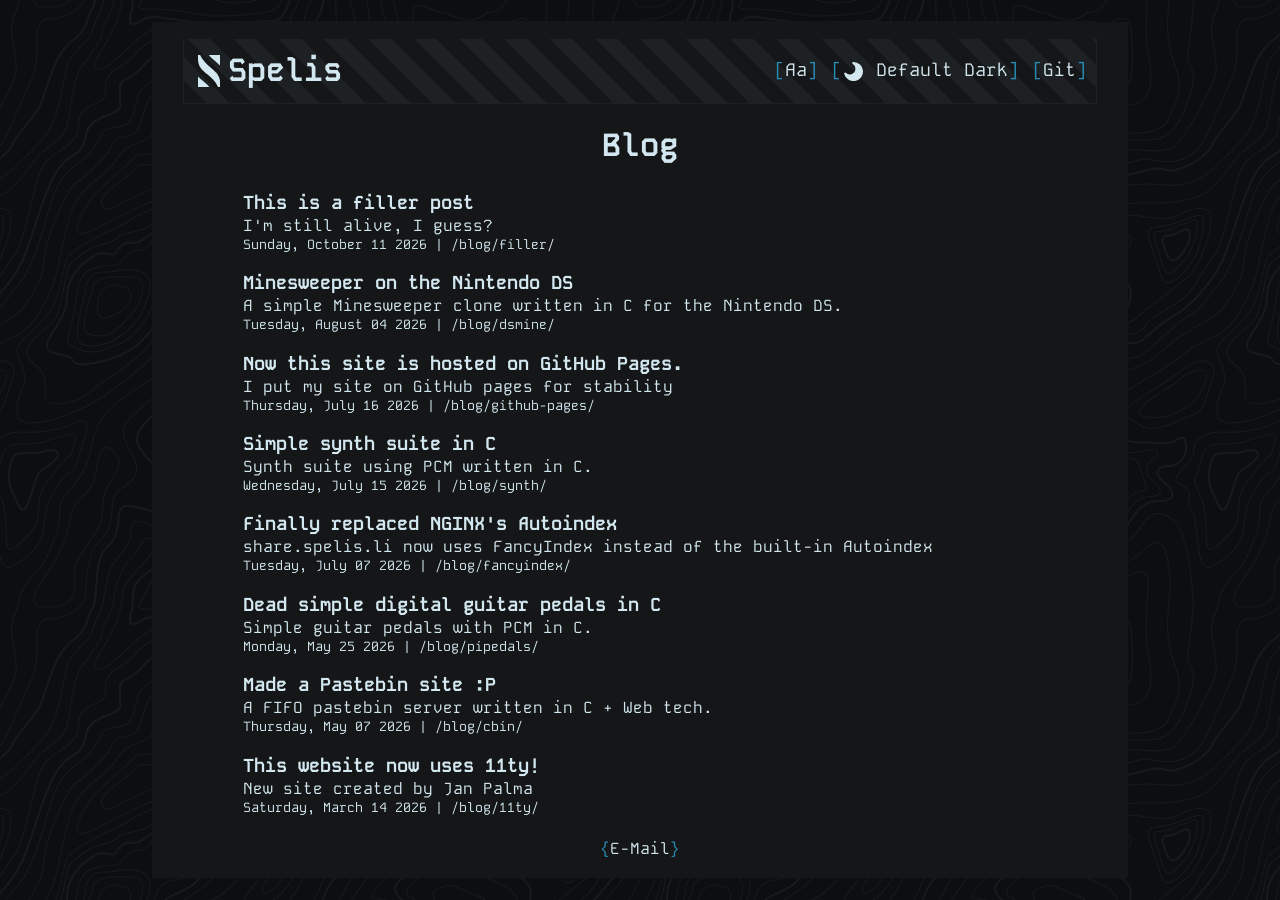
==== blog/index.html @ d42ef179 "Deploy from Forgejo" ====
<!DOCTYPE html>
<html lang="en">

<head>
	<meta charset="UTF-8">
	<meta name="viewport" content="width=device-width, initial-scale=1.0">
	<script>
		(() => {
			const theme = localStorage.getItem("theme");
			if (theme) {
				document.documentElement.dataset.theme = theme;
				document.documentElement.style.colorScheme = theme;
			}
		})();
	</script>
	<link rel="stylesheet" href="/assets/css/highlight.css">
	<link rel="stylesheet" href="/assets/fonts/fonts.css">
	<link rel="stylesheet" href="/assets/css/main.css">
	<link rel="stylesheet" href="/assets/css/theme.css">
	
	<link rel="canonical" href="https://www.spelis.li/blog/">

	
	
	<title>Blog - Spelis</title>
	
	


    


<meta name="description" content="">


	<meta name="twitter:title" content="Blog">

<meta name="twitter:description" content="">
<meta name="twitter:card" content="summary_large_image">
<meta name="twitter:image" content="/og-images/68a120ac.png">
<meta name="twitter:image:width" content="1200">
<meta name="twitter:image:height" content="630">
<meta property="og:image" content="/og-images/68a120ac.png">
<meta property="og:image:width" content="1200">
<meta property="og:image:height" content="630">
<meta property="og:image:type" content="image/png">


	<link rel="shortcut icon" href=" /favicon.ico" type="image/png">
</head>

<body>
	<div class="solidbg">
		<header>
			<a href=" /" class="logo">
				<svg viewBox="0 0 8.210102 11.854794" version="1.1" xmlns="http://www.w3.org/2000/svg" xmlns:svg="http://www.w3.org/2000/svg">

   <path style="fill:currentColor" d="M 0,9.38e-5 V 1.437139 a 1.4440142,1.4440142 0 0 1 0,0.00703 c 0,2.8881221 1.520798,4.0808931 3.549877,5.8077291 1.369481,1.165505 2.970532,2.574299 3.866716,4.6028159 h 0.79351 v -1.433092 c 0,-0.0039 0,-0.0077 0,-0.01156 C 8.206003,7.5302861 6.686602,6.3385131 4.660225,4.6139601 3.288244,3.4463431 1.683991,2.0344703 0.7888061,0 Z m 4.035486,0 C 4.666444,0.8513706 5.538221,1.56894 6.531863,2.4145916 7.074333,2.8762621 7.653148,3.3761221 8.210103,3.9375611 V 9.38e-5 Z M 0,7.9284681 V 11.854794 H 4.166287 C 3.535971,11.008361 2.66749,10.293417 1.678162,9.4514371 1.135676,8.9897671 0.5569082,8.4899071 0,7.9284681 Z"></path>
</svg>
				<h1>Spelis</h1>
			</a>
			<button id="menu-open" aria-label="Navmenu open" class="mobile-menu">[OPEN]</button>
			<nav id="menu">
    <button aria-label="Navmenu close" id="menu-close" class="mobile-menu">[CLOSE]</button>
    <ul>
				<li><a id="font-toggle" no-transition="" class="morph" href="#" onclick="return false;">Aa</a></li>
				<li><a id="theme-toggle" no-transition="" href="#" onclick="return false;"><div id="theme-icon"></div><span></span></a></li><li>
                <a no-transition="" href="https://git.spelis.li/Spelis">Git</a>
            </li></ul>
</nav>

		</header>
		<main>
			
  <h1>Blog</h1>
  <div>
    <div class="blog-grid">
<a href="/blog/filler/">
<div class="blog-card">
<h3>This is a filler post</h3>
<p>I'm still alive, I guess?</p>
<p><small class="blog-meta">Sunday, October 11 2026 | /blog/filler/</small></p>
</div>
</a>
<a href="/blog/dsmine/">
<div class="blog-card">
<h3>Minesweeper on the Nintendo DS</h3>
<p>A simple Minesweeper clone written in C for the Nintendo DS.</p>
<p><small class="blog-meta">Tuesday, August 04 2026 | /blog/dsmine/</small></p>
</div>
</a>
<a href="/blog/github-pages/">
<div class="blog-card">
<h3>Now this site is hosted on GitHub Pages.</h3>
<p>I put my site on GitHub pages for stability</p>
<p><small class="blog-meta">Thursday, July 16 2026 | /blog/github-pages/</small></p>
</div>
</a>
<a href="/blog/synth/">
<div class="blog-card">
<h3>Simple synth suite in C</h3>
<p>Synth suite using PCM written in C.</p>
<p><small class="blog-meta">Wednesday, July 15 2026 | /blog/synth/</small></p>
</div>
</a>
<a href="/blog/fancyindex/">
<div class="blog-card">
<h3>Finally replaced NGINX's Autoindex</h3>
<p>share.spelis.li now uses FancyIndex instead of the built-in Autoindex</p>
<p><small class="blog-meta">Tuesday, July 07 2026 | /blog/fancyindex/</small></p>
</div>
</a>
<a href="/blog/pipedals/">
<div class="blog-card">
<h3>Dead simple digital guitar pedals in C</h3>
<p>Simple guitar pedals with PCM in C.</p>
<p><small class="blog-meta">Monday, May 25 2026 | /blog/pipedals/</small></p>
</div>
</a>
<a href="/blog/cbin/">
<div class="blog-card">
<h3>Made a Pastebin site :P</h3>
<p>A FIFO pastebin server written in C + Web tech.</p>
<p><small class="blog-meta">Thursday, May 07 2026 | /blog/cbin/</small></p>
</div>
</a>
<a href="/blog/11ty/">
<div class="blog-card">
<h3>This website now uses 11ty!</h3>
<p>New site created by Jan Palma</p>
<p><small class="blog-meta">Saturday, March 14 2026 | /blog/11ty/</small></p>
</div>
</a>
</div>

  </div>

		</main>

		<footer>
			<div class="social"><a no-transition="" href="mailto:spelis@spelis.li" target="_blank" class="morph" data-alt="spelis@spelis.li">E-Mail</a></div>
		</footer>

		<script src="/assets/js/main.js"></script>
		
		<script src="/assets/js/theme_switch.js"></script>
		<script src="/assets/js/font.js"></script>
		<script defer="" src="/assets/js/lib/quicklink.umd.js"></script>

		<script>
			window.addEventListener('load', () => {
				quicklink.listen();
			});
		</script>

		<script src=" /assets/js/morph.js"></script>
	</div>
</body>

</html>
---- assets/css/highlight.css ----
div.codeblock {
	background: var(--code);
	color: var(--code-text);
	font-size: 1em;
	direction: ltr;
	text-align: left;
	padding: 1em;
	margin: 0.5em 0;
}

div.codeblock-header {
	color: var(--syntax-comment);
}

code[class*="language-"],
pre[class*="language-"] {
	font-size: 1em;
	direction: ltr;
	text-align: left;
	white-space: pre;
	word-spacing: normal;
	word-break: normal;
	line-height: 1.5;
	-moz-tab-size: 2;
	-o-tab-size: 2;
	tab-size: 2;
	/* The following properties are also standard */
	-webkit-hyphens: none;
	-moz-hyphens: none;
	-ms-hyphens: none;
	hyphens: none;
	margin-block-end: 0;
}

/* Properties specific to inline code */
:not(pre)>code[class*="language-"] {
	padding: 0.2em 0.3em;
	border-radius: 0.5rem;
	white-space: normal;
	/* this is standard */
}

.token.comment,
.token.prolog,
.token.cdata {
	color: var(--syntax-comment);
}

.token.punctuation,
.token.operator {
	color: var(--syntax-operator);
}

.token.builtin,
.token.constant,
.token.boolean {
	color: var(--syntax-number);
}

.token.number {
	color: var(--syntax-number);
}

.token.keyword,
.token.property,
.token.atrule,
.token.important {
	color: var(--syntax-keyword);
}

.token.tag,
.token.class-name,
.token.symbol,
.token.inserted,
.token.doctype {
	color: var(--syntax-type);
}

.token.function,
.token.attr-name,
.token.selector,
.token.deleted {
	color: var(--syntax-function);
}

.token.string,
.token.char,
.token.attr-value {
	color: var(--syntax-string);
}

.token.regex {
	color: var(--syntax-regex);
}

.token.variable,
.token.entity,
.token.url {
	color: var(--syntax-variable);
}
---- assets/fonts/fonts.css ----
@font-face {
	font-family: "Kode Mono";
	font-weight: normal;
	font-style: normal;
	src:
		local("Kode Mono"),
		url("./KodeMono.woff2") format("woff2");
}

@font-face {
	font-family: "Kode Mono";
	font-weight: bold;
	font-style: normal;
	src:
		local("Kode Mono"),
		url("./KodeMonoBold.woff2") format("woff2");
}

@font-face {
	font-family: "OpenDyslexic";
	font-weight: normal;
	font-style: normal;
	src:
		local("Dyslexic"),
		url("./Dyslexic.woff2") format("woff2");
}

@font-face {
	font-family: "ComicSans";
	font-weight: normal;
	font-style: normal;
	src:
		local("Comic Sans MS"),
		url("./ComicSans.woff2") format("woff2");
}

@font-face {
	font-family: "Agave";
	font-weight: normal;
	font-style: normal;
	src:
		local("Agave"),
		url("./Agave.woff2") format("woff2");
}
---- assets/css/main.css ----
@import url("./theme.css");

body {
	color: var(--text);
	margin: 0;
	background-color: var(--base-dark);
	position: relative;

	display: flex;
	justify-content: center;
	align-items: center;

	min-height: 100vh;
}

::selection {
	background: var(--hl-bg);
	color: var(--hl-fg);
}

html[data-font="dyslexic"] {
	font-size: 14px;
}

main h1 {
	text-align: center;
}

body::before {
	content: "";
	position: absolute;
	inset: 0;
	min-height: 100%;
	background-color: var(--topography);

	/* mask-image: url("/assets/images/topography.svg"); */
	mask-image: var(--topography-image);
	mask-repeat: repeat;
	mask-size: auto;

	opacity: 0.35;
	pointer-events: none;
	z-index: -1;
}

div.solidbg {
	background-color: var(--base);
	max-width: calc(90ch + 2.8rem);
	width: calc(100% - 2rem);
	margin-inline: auto;
	padding: 1rem;
	/* min-height: calc(100vh - 2rem); */
}

a {
	color: var(--text);
	--brackets-color: var(--accent);
	padding: 0.2rem;
	border-radius: 0rem;
	text-decoration: none;
	position: relative;
	isolation: isolate;
	white-space: nowrap;
}

a::after,
a::before {
	content: "[";
	color: var(--brackets-color);
}

a::after {
	content: "]";
}

a[target="_blank"]::before {
	content: "{";
}

a[target="_blank"]::after {
	content: "}";
}

#theme-icon {
	display: inline-block;
	width: 1lh;
	height: 1lh;
	background: currentColor;
	vertical-align: middle;

	mask: var(--theme-icon) no-repeat center;
	mask-size: contain;

	-webkit-mask: var(--theme-icon) no-repeat center;
	-webkit-mask-size: contain;
}

#theme-toggle>span {
	padding-left: 1ch;
}

.blog-grid {
	display: grid;
	/* grid-template-columns: repeat(2, minmax(0, 1fr)); */
	gap: 12px;
	overflow: hidden;
}

.thought {
	position: relative;
	padding-left: 1rem;
	border-left: 2px solid var(--base-3);
	margin-bottom: 1rem;
}

.thought time {
	display: block;
	color: var(--accent);
	font-family: monospace;
	font-size: 0.8rem;
}

.thought p {
	margin: 0;
	overflow-wrap: anywhere;
}

.thought:last-child {
	margin-bottom: 0;
}

a:has(div.blog-card)::before,
a:has(div.blog-card)::after {
	content: "" !important;
}

.blog-card {
	display: block;
	overflow: hidden;
	text-decoration: none;
	color: inherit;
}

.blog-card>p>picture>img {
	display: block;
	width: 100%;
	height: auto;
	aspect-ratio: 2 / 1;
	object-fit: cover;
}

.blog-card * {
	margin: 0 0;
}

.blog-meta {
	display: flex;
	justify-content: space-between;
	gap: 10px;
}

@media (max-width: 700px) {
	.blog-grid {
		grid-template-columns: 1fr;
	}
}

a.active,
a:focus,
a:hover {
	background: var(--text);
	color: var(--base);
	--brackets-color: var(--base-3);
}

header {
	position: sticky;
	top: 1rem;

	background: repeating-linear-gradient(45deg,
			var(--base) 0rem,
			var(--base) 1rem,
			var(--base-2) 1rem,
			var(--base-2) 2rem);

	border: 1px solid var(--base-2);
	padding-inline: 0.4rem;
	max-width: 90ch;
	height: 4rem;
	margin-inline: auto;

	display: flex;
	justify-content: space-between;
	align-items: center;

	z-index: 1;
}

header::before {
	content: "";
	position: absolute;

	left: 0;
	right: 0;
	/* Good enough: */
	top: -1.1rem;
	height: 1.1rem;

	background: var(--base);

	z-index: -1;
}

header h1 {
	padding: 0;
	margin: 0;
}

header .logo {
	display: flex;
	align-items: center;
	gap: 0.5rem;
	padding-inline: 0.5rem;
}

header .logo::before,
header .logo::after {
	content: none;
}

header .logo svg {
	height: 2rem;
	width: auto;
}

nav ul {
	padding: 0;
	margin: 0;
	display: flex;
	justify-content: right;
	list-style: none;
	font-size: large;
	gap: 0.4rem;
}

main {
	max-width: 80ch;
	margin-inline: auto;
}

code:not([class*="language-"]) {
	background-color: var(--code);
	color: var(--code-text);
	padding: 0.2rem;
	border-radius: 0;
}

div.codeblock {
	position: relative;
	padding: 1.5rem 1rem;
	overflow-x: hidden;
	border-radius: 0;
}

div.codeblock>pre[class*="language-"] {
	overflow-x: scroll;
}

footer {
	max-width: 80ch;
	margin-inline: auto;
	/* margin-top: 4rem; */
}

footer .social {
	margin-top: 1rem;
	max-width: fit-content;
	display: flex;
	gap: 0.2rem;
	margin-inline: auto;
	flex-wrap: wrap;
	justify-content: center;
}

.my-age {
	cursor: help;
}

@media screen and (max-width: 80ch) {
	header h1 {
		font-size: medium;
	}
}

.mobile-menu {
	display: none;
}

small.blog-meta span {
	float: right;
}


@media screen and (max-width: 720px) {
	nav {
		position: fixed;
		top: 0;
		left: 0;
		width: 100%;
		height: 100%;
		box-sizing: border-box;
		background-color: var(--base);
		z-index: 10000;
		padding: 1.5rem 0.5rem;
		transform: scale(0%);
		filter: saturate(0) brightness(0);
		pointer-events: none;
		transition: transform steps(8) 200ms 300ms, filter steps(4) 200ms 0ms;
		overflow-y: auto;
	}

	.mobile-menu {
		display: block;
		background: none;
		color: var(--text);
		border: none;
		font-weight: bold;
		padding: 0.8rem;
	}

	nav.open {
		transform: scale(100%);
		pointer-events: all;
		filter: saturate(1) brightness(1);
		transition: transform steps(8) 200ms, filter steps(4) 200ms 300ms;
	}

	nav ul {
		flex-direction: column;
	}

	nav .mobile-menu {
		width: 100%;
		text-align: right;
		margin-bottom: 1rem;
	}

	nav ul a {
		display: block;
		padding: 0.5rem;
	}

	small.blog-meta span {
		float: unset;
	}

	small.blog-meta span::before {
		content: " | ";
	}

	div.solidbg {
		min-height: calc(100vh - 2rem);
	}
}

.split {
	display: flex;
}

blockquote {
	border-left: 2px solid var(--base-3);
	padding-left: 10px;
	color: var(--code-text);
	margin-inline: 0;
}

.discord-status {
	display: flex;
	flex-wrap: wrap;
	align-items: center;
	gap: 10px 16px;
	font-size: 0.9rem;
}

.discord-status__presence {
	display: flex;
	align-items: center;
	gap: 6px;
}

.discord-status__dot {
	width: 8px;
	height: 8px;
	border-radius: 50%;
	background: currentColor;
	flex-shrink: 0;
}

.discord-status__label {
	color: var(--syntax-operator);
}

.discord-status__section {
	display: flex;
	align-items: center;
	gap: 9px;
	min-width: 0;
}

.discord-status__artwork {
	width: 40px;
	height: 40px;
	border-radius: 5px;
	object-fit: cover;
	flex-shrink: 0;
}

.discord-status__info {
	display: flex;
	flex-direction: column;
	gap: 2px;
	min-width: 0;
}

.discord-status__title {
	font-weight: 600;
	overflow-wrap: anywhere;
}

.discord-status__subtitle,
.discord-status__muted {
	color: var(--syntax-comment);
	font-size: 0.85em;
	overflow-wrap: anywhere;
}
---- assets/css/theme.css ----
@import url("./font.css");

:root,
:root[data-theme="default"] {
	--base-dark: #0d0e0f;
	--base: #151617;
	--base-2: #1d2123;
	--base-3: #2a3039;
	--topography: var(--base-3);

	--hl-fg: var(--base);
	--hl-bg: var(--accent);

	--text: #d2e7ef;
	--accent: #278db6;

	--code: #1d2123;
	--code-text: #abd1de;

	--syntax-comment: #414a58;
	--syntax-keyword: var(--accent);
	--syntax-string: #8fc7b6;
	--syntax-number: #7fa9e8;
	--syntax-function: #62b7dd;
	--syntax-type: #59c9a5;
	--syntax-operator: #71839a;
	--syntax-variable: #d2e7ef;
	--syntax-regex: #8fc7b6;

	--theme-icon: url("/assets/images/themes/dark.svg");
	--topography-image: url("/assets/images/background/topography.svg");
}

:root[data-theme="high_contrast"] {
	--base-dark: #000000;
	--base: #07090b;
	--base-2: #12161b;
	--base-3: #242c35;
	--topography: var(--base-3);

	--hl-fg: var(--base);
	--hl-bg: var(--accent);

	--text: #ffffff;
	--code: #0a0d10;
	--code-text: #c7f1ff;
	--accent: #00bfff;

	--syntax-comment: #71808f;
	--syntax-keyword: var(--accent);
	--syntax-string: #8ff0d0;
	--syntax-number: #d9a8ff;
	--syntax-function: #6fd7ff;
	--syntax-type: #9cffb0;
	--syntax-operator: #a8b8cc;
	--syntax-variable: #ffffff;
	--syntax-regex: #ffe08a;

	--theme-icon: url("/assets/images/themes/contrast.svg");
}

:root[data-theme="high_contrast_light"] {
	--base-dark: #ffffff;
	--base: #f4f6f8;
	--base-2: #e4e8ed;
	--base-3: #cad2db;
	--topography: var(--base-3);

	--hl-fg: var(--base);
	--hl-bg: var(--accent);

	--text: #000000;
	--code: #eff2f5;
	--code-text: #002a38;
	--accent: #00bfff;

	--syntax-comment: #707f8e;
	--syntax-keyword: var(--accent);
	--syntax-string: #0f7050;
	--syntax-number: #310057;
	--syntax-function: #006890;
	--syntax-type: #006314;
	--syntax-operator: #334357;
	--syntax-variable: #000000;
	--syntax-regex: #755600;

	--theme-icon: url("/assets/images/themes/contrast.svg");
}

:root[data-theme="haxxor"] {
	--base-dark: #000000;
	--base: #001000;
	--base-2: #002000;
	--base-3: #008000;
	--topography: var(--base-3);

	--hl-fg: var(--base);
	--hl-bg: var(--accent);

	--text: #80ff80;
	--code: #002000;
	--code-text: #00ff00;
	--accent: #00ff80;

	--syntax-comment: #587a68;
	--syntax-keyword: var(--accent);
	--syntax-string: #8ff0b8;
	--syntax-number: #b8e88f;
	--syntax-function: #6fe0a0;
	--syntax-type: #9cffb0;
	--syntax-operator: #a8c9b5;
	--syntax-variable: #eaffee;
	--syntax-regex: #d8f28a;

	--theme-icon: url("/assets/images/themes/haxxor.svg");
}

:root[data-theme="light"] {
	--base-dark: #cfdde5;
	--base: #f8fbfc;
	--base-2: #edf4f7;
	--base-3: #d6e3e9;
	--topography: var(--base);

	--hl-fg: var(--base);
	--hl-bg: var(--accent);

	--text: #18262e;
	--code: #dde9ef;
	--code-text: #24566d;
	--accent: #278db6;

	--syntax-comment: #73838c;
	--syntax-keyword: var(--accent);
	--syntax-string: #176b5c;
	--syntax-number: #7b4fa3;
	--syntax-function: #0073a8;
	--syntax-type: #008060;
	--syntax-operator: #536574;
	--syntax-variable: #18262e;
	--syntax-regex: #8a5b00;

	--theme-icon: url("/assets/images/themes/light.svg");
}

:root[data-theme="paper"] {
	--base-dark: #bba;
	--base: #ffe;
	--base-2: #eed;
	--base-3: #ddc;
	--topography: #ffe;

	--hl-fg: black;
	--hl-bg: #ccb;

	--text: black;
	--code: #ddc;
	--code-text: black;
	--accent: currentColor;

	--syntax-comment: black;
	--syntax-keyword: black;
	--syntax-string: black;
	--syntax-number: black;
	--syntax-function: black;
	--syntax-type: black;
	--syntax-operator: black;
	--syntax-variable: black;
	--syntax-regex: black;


	--theme-icon: url("/assets/images/themes/paper.svg");
}

:root[data-theme="paper"] img {
	filter: grayscale(100%) contrast(0.98) sepia(50%);
}

:root[data-theme="christmas"] {
	--base-dark: #dfe8e2;
	--base: #f5f8f4;
	--base-2: #eaf1eb;
	--base-3: #d3e2d6;
	--topography: var(--syntax-comment);

	--hl-fg: var(--base);
	--hl-bg: var(--accent);

	--text: #18251d;
	--code: #e5efe7;
	--code-text: #24633d;
	--accent: #c33b3b;

	--syntax-comment: #7b8c82;
	--syntax-keyword: var(--accent);
	--syntax-string: #2f7d4a;
	--syntax-number: #8b5fbf;
	--syntax-function: #1f6f9f;
	--syntax-type: #4f9b6b;
	--syntax-operator: #64756c;
	--syntax-variable: #18251d;
	--syntax-regex: #b07a1a;

	--theme-icon: url("/assets/images/themes/christmas.svg");
	--topography-image: url("/assets/images/background/christmas.svg");
}

:root[data-theme="aqua"] {
	--base-dark: #163846;
	--base: #1d4959;
	--base-2: #255b6e;
	--base-3: #34778c;
	--topography: var(--base-3);

	--hl-fg: var(--base);
	--hl-bg: var(--accent);

	--text: #f5feff;
	--code: #205161;
	--code-text: #c6fbff;
	--accent: #49dfff;

	--syntax-comment: #79a4ad;
	--syntax-keyword: var(--accent);
	--syntax-string: #9ee7c8;
	--syntax-number: #c69cff;
	--syntax-function: #7ad7ff;
	--syntax-type: #5de0c0;
	--syntax-operator: #8bb7c2;
	--syntax-variable: #f5feff;
	--syntax-regex: #ffe08a;

	--theme-icon: url("/assets/images/themes/aqua.svg");
}

:root[data-theme="halloween"] {
	--base-dark: #0b080d;
	--base: #151018;
	--base-2: #211625;
	--base-3: #34203d;
	--topography: var(--base-3);

	--hl-fg: var(--base);
	--hl-bg: var(--accent);

	--text: #f1e8d8;
	--code: #1b121f;
	--code-text: #e3a34d;
	--accent: #d96b18;

	--syntax-comment: #786b7d;
	--syntax-keyword: var(--accent);
	--syntax-string: #e6b86a;
	--syntax-number: #c08ae8;
	--syntax-function: #f08a4b;
	--syntax-type: #8fd18b;
	--syntax-operator: #9a839f;
	--syntax-variable: #f1e8d8;
	--syntax-regex: #ffcf70;

	--theme-icon: url("/assets/images/themes/halloween.svg");
	--topography-image: url("/assets/images/background/halloween.svg");
}
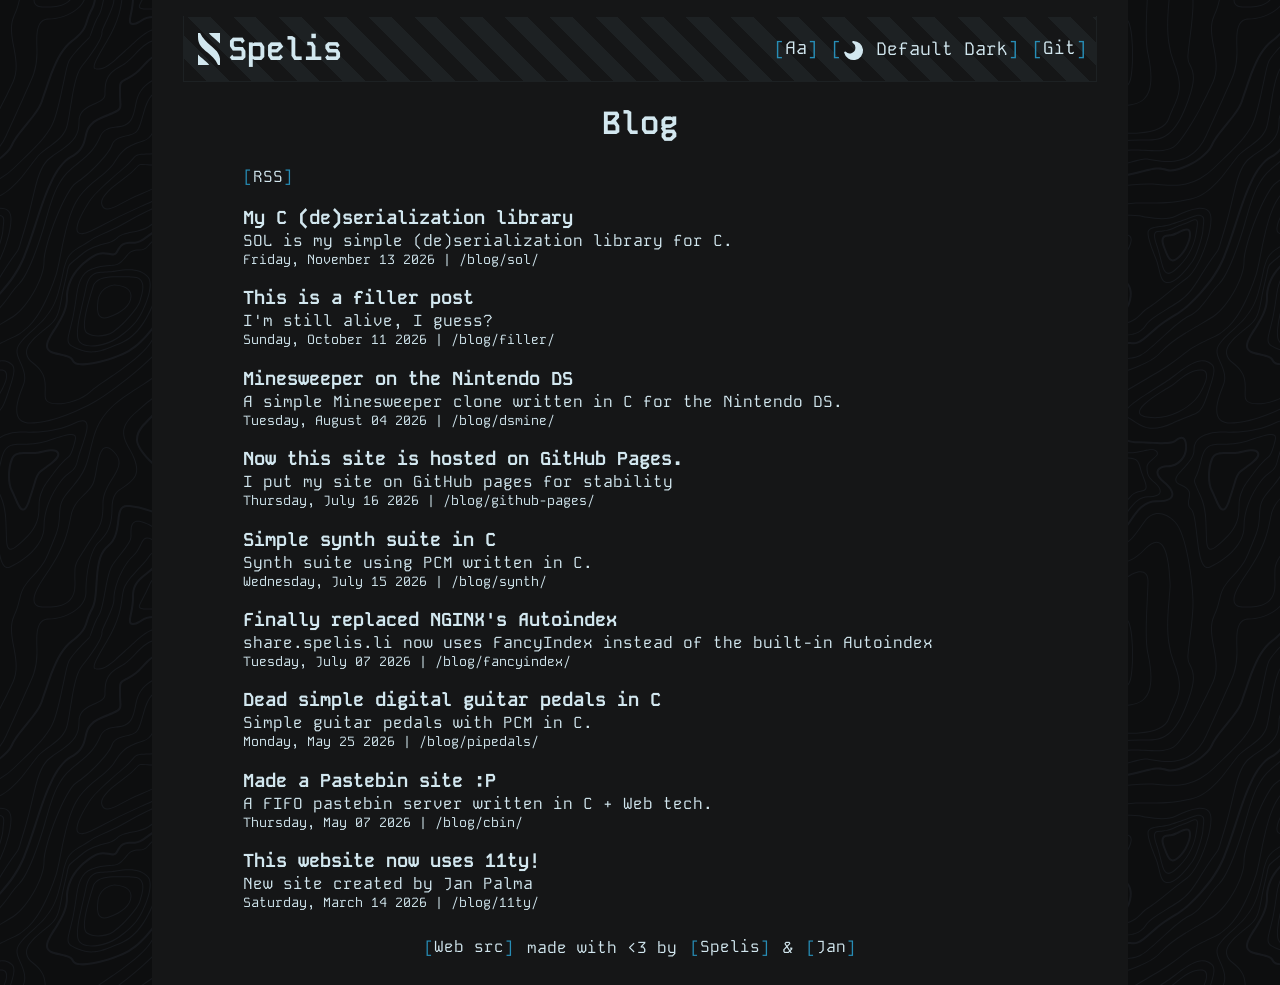
==== commit 693bb5c6: "Deploy from Forgejo" ====
--- a/blog/index.html
+++ b/blog/index.html
@@ -74,59 +74,67 @@
 			
   <h1>Blog</h1>
   <div>
-    <div class="blog-grid">
+    <p><a href="/blog/feed.xml">RSS</a></p>
+<div class="blog-grid">
+<a href="/blog/sol/">
+<div class="blog-card">
+<p><span style="font-size: 1.17em; font-weight: 700;">My C (de)serialization library</span></p>
+<p>SOL is my simple (de)serialization library for C.</p>
+<p><small class="blog-meta">Friday, November 13 2026 | /blog/sol/</small></p>
+</div>
+</a>
 <a href="/blog/filler/">
 <div class="blog-card">
-<h3>This is a filler post</h3>
+<p><span style="font-size: 1.17em; font-weight: 700;">This is a filler post</span></p>
 <p>I'm still alive, I guess?</p>
 <p><small class="blog-meta">Sunday, October 11 2026 | /blog/filler/</small></p>
 </div>
 </a>
 <a href="/blog/dsmine/">
 <div class="blog-card">
-<h3>Minesweeper on the Nintendo DS</h3>
+<p><span style="font-size: 1.17em; font-weight: 700;">Minesweeper on the Nintendo DS</span></p>
 <p>A simple Minesweeper clone written in C for the Nintendo DS.</p>
 <p><small class="blog-meta">Tuesday, August 04 2026 | /blog/dsmine/</small></p>
 </div>
 </a>
 <a href="/blog/github-pages/">
 <div class="blog-card">
-<h3>Now this site is hosted on GitHub Pages.</h3>
+<p><span style="font-size: 1.17em; font-weight: 700;">Now this site is hosted on GitHub Pages.</span></p>
 <p>I put my site on GitHub pages for stability</p>
 <p><small class="blog-meta">Thursday, July 16 2026 | /blog/github-pages/</small></p>
 </div>
 </a>
 <a href="/blog/synth/">
 <div class="blog-card">
-<h3>Simple synth suite in C</h3>
+<p><span style="font-size: 1.17em; font-weight: 700;">Simple synth suite in C</span></p>
 <p>Synth suite using PCM written in C.</p>
 <p><small class="blog-meta">Wednesday, July 15 2026 | /blog/synth/</small></p>
 </div>
 </a>
 <a href="/blog/fancyindex/">
 <div class="blog-card">
-<h3>Finally replaced NGINX's Autoindex</h3>
+<p><span style="font-size: 1.17em; font-weight: 700;">Finally replaced NGINX's Autoindex</span></p>
 <p>share.spelis.li now uses FancyIndex instead of the built-in Autoindex</p>
 <p><small class="blog-meta">Tuesday, July 07 2026 | /blog/fancyindex/</small></p>
 </div>
 </a>
 <a href="/blog/pipedals/">
 <div class="blog-card">
-<h3>Dead simple digital guitar pedals in C</h3>
+<p><span style="font-size: 1.17em; font-weight: 700;">Dead simple digital guitar pedals in C</span></p>
 <p>Simple guitar pedals with PCM in C.</p>
 <p><small class="blog-meta">Monday, May 25 2026 | /blog/pipedals/</small></p>
 </div>
 </a>
 <a href="/blog/cbin/">
 <div class="blog-card">
-<h3>Made a Pastebin site :P</h3>
+<p><span style="font-size: 1.17em; font-weight: 700;">Made a Pastebin site :P</span></p>
 <p>A FIFO pastebin server written in C + Web tech.</p>
 <p><small class="blog-meta">Thursday, May 07 2026 | /blog/cbin/</small></p>
 </div>
 </a>
 <a href="/blog/11ty/">
 <div class="blog-card">
-<h3>This website now uses 11ty!</h3>
+<p><span style="font-size: 1.17em; font-weight: 700;">This website now uses 11ty!</span></p>
 <p>New site created by Jan Palma</p>
 <p><small class="blog-meta">Saturday, March 14 2026 | /blog/11ty/</small></p>
 </div>
@@ -138,7 +146,10 @@
 		</main>
 
 		<footer>
-			<div class="social"><a no-transition="" href="mailto:spelis@spelis.li" target="_blank" class="morph" data-alt="spelis@spelis.li">E-Mail</a></div>
+			<center>
+				<a href="https://git.spelis.li/spelis/web">Web src</a> made with &lt3 by <a href="/">Spelis</a> &amp <a href="https://janpalma.cz/">Jan</a>
+			</center>
+			<!-- <div class="social"> --><!-- </div> -->
 		</footer>
 
 		<script src="/assets/js/main.js"></script>
--- a/assets/css/main.css
+++ b/assets/css/main.css
@@ -269,7 +269,8 @@
 footer {
 	max-width: 80ch;
 	margin-inline: auto;
-	/* margin-top: 4rem; */
+	margin-top: 1.4em;
+	margin-bottom: 0.7em;
 }
 
 footer .social {
